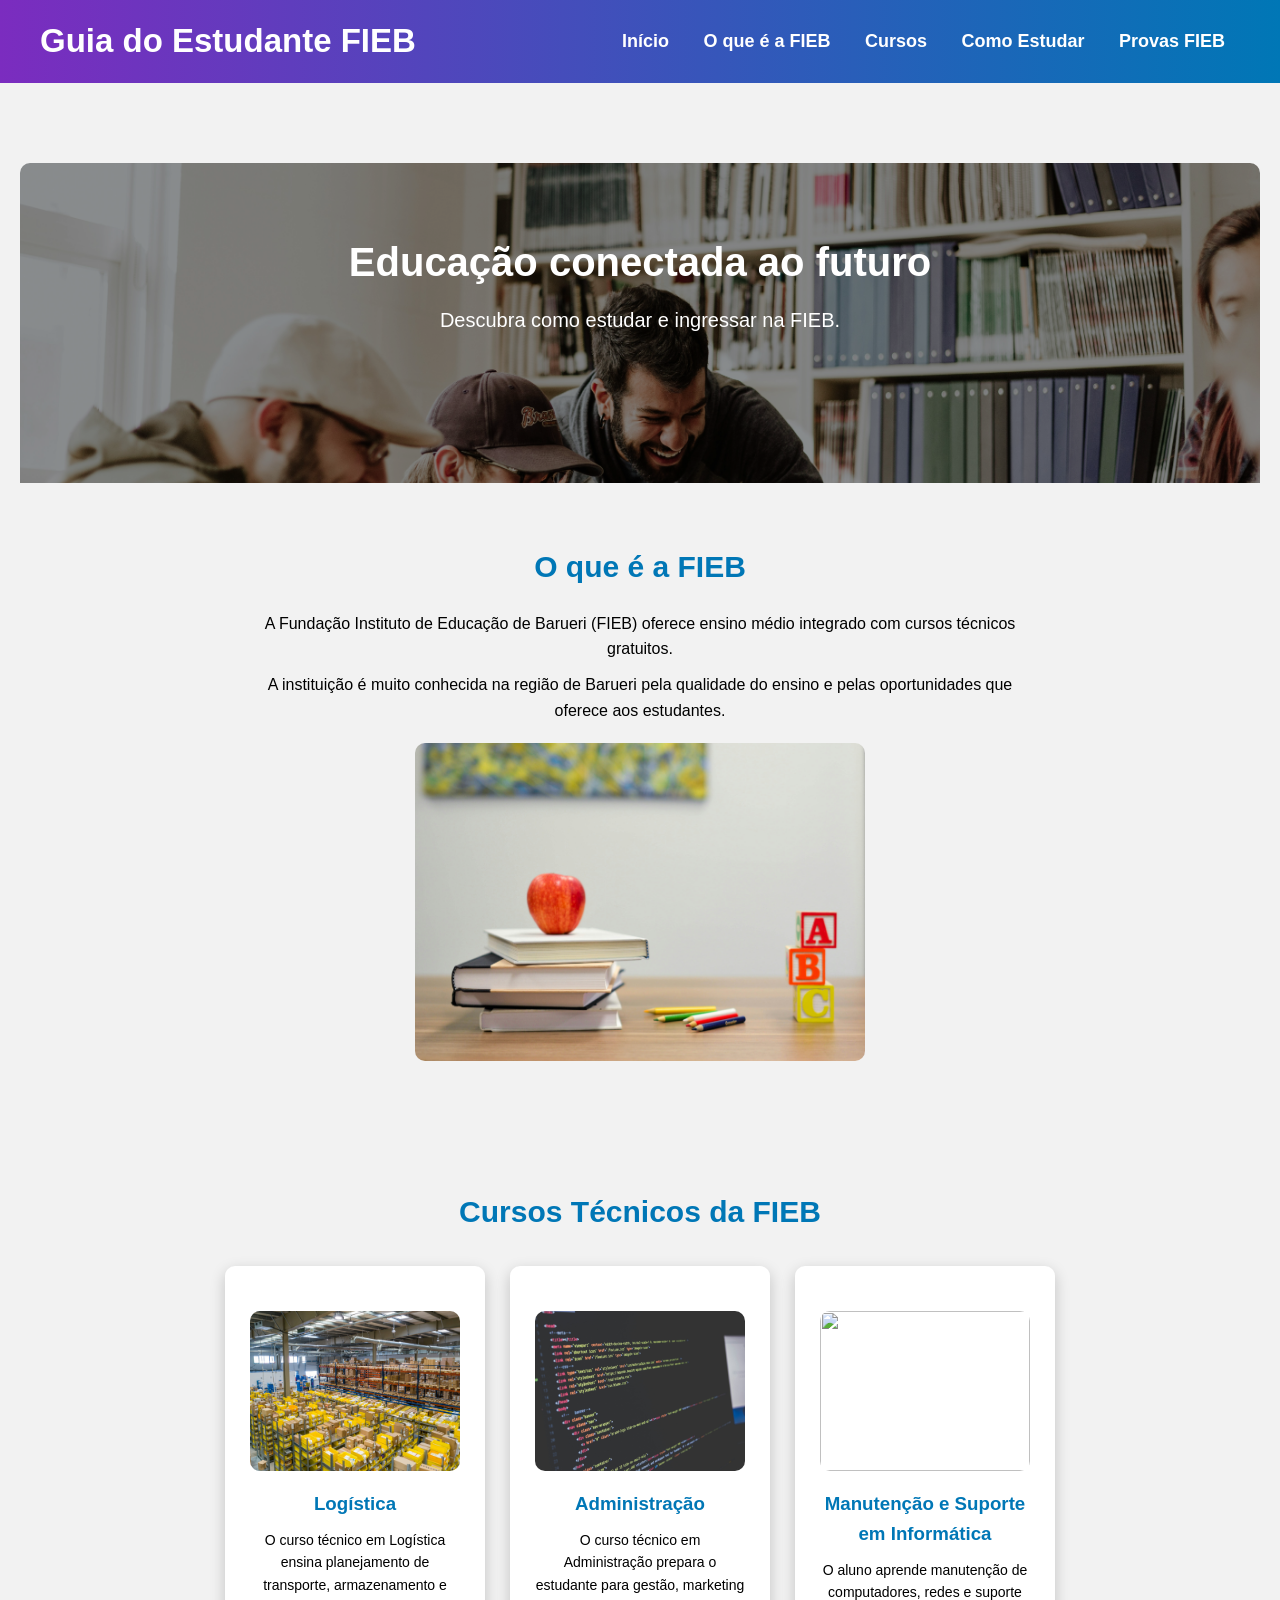
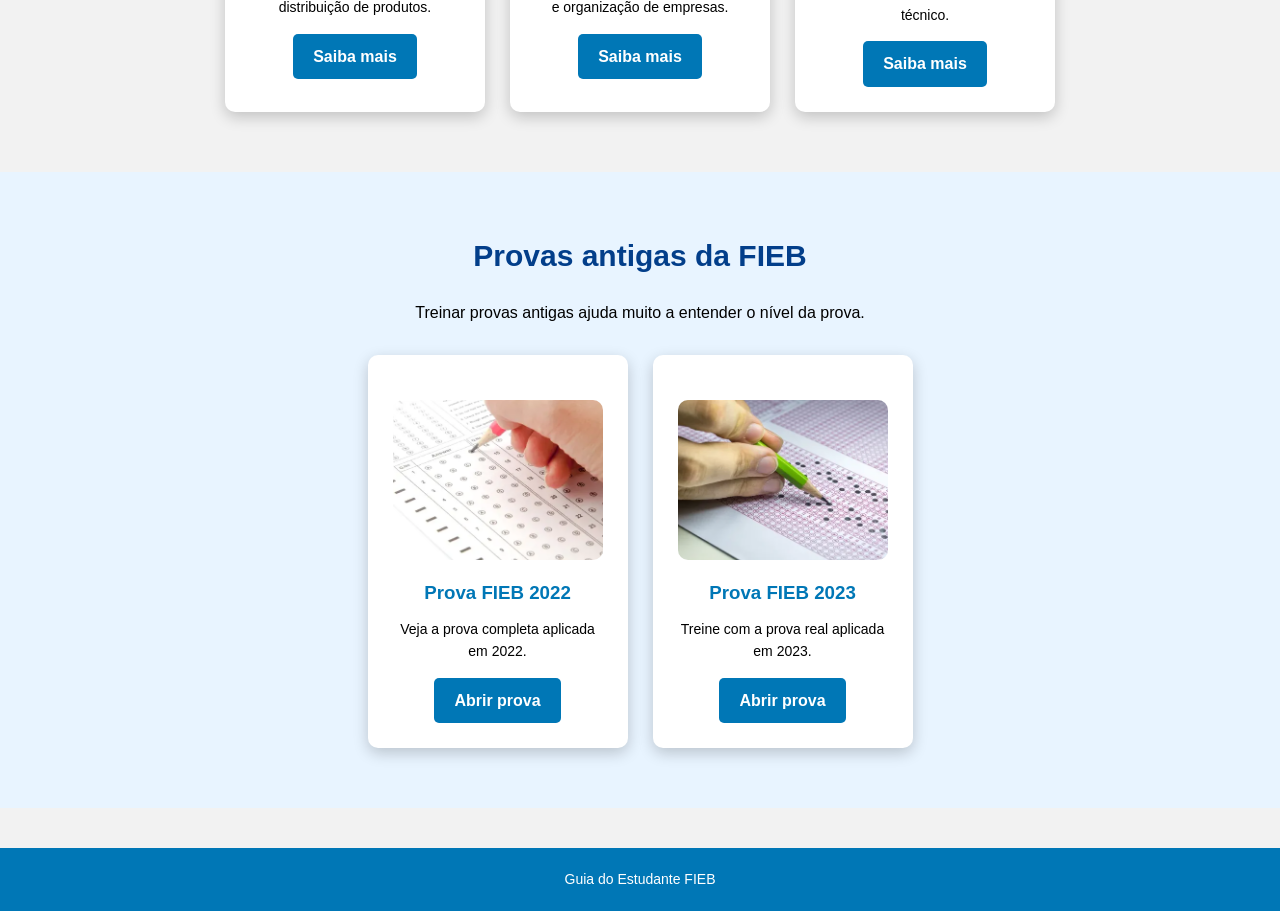
==== index.html @ 662fbcf6 "Add files via upload" ====
<!DOCTYPE html>
<html lang="pt-br">

<head>
<meta charset="UTF-8">
<title>Guia do Estudante FIEB</title>
<link rel="stylesheet" href="style.css">
</head>

<body>

<header>

<div class="logo">
<h2>Guia do Estudante FIEB</h2>
</div>

<nav>
<a href="index.html">Início</a>
<a href="#fieb">O que é a FIEB</a>
<a href="#cursos">Cursos</a>
<a href="estudar.html">Como Estudar</a>
<a href="#provas">Provas FIEB</a>
</nav>

</header>

<section class="banner">

<img src="img/banner.jpg">

<div class="banner-text">
<h1>Educação conectada ao futuro</h1>
<p>Descubra como estudar e ingressar na FIEB.</p>
</div>

</section>

<section id="fieb">

<h2>O que é a FIEB</h2>

<p>
A Fundação Instituto de Educação de Barueri (FIEB) oferece ensino médio
integrado com cursos técnicos gratuitos.
</p>

<p>
A instituição é muito conhecida na região de Barueri pela qualidade
do ensino e pelas oportunidades que oferece aos estudantes.
</p>

<img src="img/fieb.jpg" width="450">

</section>

<section id="cursos">

<h2>Cursos Técnicos da FIEB</h2>

<div class="cards">

<div class="card">

<img src="img/logistica.jpg">

<h3>Logística</h3>

<p>
O curso técnico em Logística ensina planejamento de transporte,
armazenamento e distribuição de produtos.
</p>

<a href="logistica.html">Saiba mais</a>

</div>

<div class="card">

<img src="img/administracao.jpg">

<h3>Administração</h3>

<p>
O curso técnico em Administração prepara o estudante para gestão,
marketing e organização de empresas.
</p>

<a href="administracao.html">Saiba mais</a>

</div>

<div class="card">

<img src="img/informatica.jpg">

<h3>Manutenção e Suporte em Informática</h3>

<p>
O aluno aprende manutenção de computadores, redes e suporte técnico.
</p>

<a href="informatica.html">Saiba mais</a>

</div>

</div>

</section>

<section id="provas">

<h2>Provas antigas da FIEB</h2>

<p>Treinar provas antigas ajuda muito a entender o nível da prova.</p>

<div class="cards">

<div class="card">

<img src="img/prova1.jpg">

<h3>Prova FIEB 2022</h3>

<p>Veja a prova completa aplicada em 2022.</p>

<a href="provas/prova2022.pdf" target="_blank">Abrir prova</a>

</div>

<div class="card">

<img src="img/prova2.jpg">

<h3>Prova FIEB 2023</h3>

<p>Treine com a prova real aplicada em 2023.</p>

<a href="provas/prova2023.pdf" target="_blank">Abrir prova</a>

</div>

</div>

</section>

<footer>

<p>Guia do Estudante FIEB</p>

</footer>

</body>
</html>
---- style.css ----
/* RESET */

*{
margin:0;
padding:0;
box-sizing:border-box;
}

body{
font-family:Arial, Helvetica, sans-serif;
background:#f2f2f2;
text-align:center;
line-height:1.6;
}

/* HEADER */

header{
display:flex;
justify-content:space-between;
align-items:center;
background:linear-gradient(90deg,#7b2cbf,#0077b6);
padding:15px 40px;
color:white;
}

.logo{
font-size:22px;
font-weight:bold;
}

nav a{
color:white;
margin:15px;
text-decoration:none;
font-weight:bold;
font-size:18px;
transition:0.3s;
}

nav a:hover{
color:yellow;
}

/* BANNER */

.banner{
position:relative;
height:400px;
overflow:hidden;
}

.banner img{
width:100%;
height:400px;
object-fit:cover;
filter:brightness(60%);
}

.banner-text{
position:absolute;
top:50%;
left:50%;
transform:translate(-50%,-50%);
color:white;
}

.banner-text h1{
font-size:40px;
margin-bottom:10px;
}

.banner-text p{
font-size:20px;
}

/* SECTIONS */

section{
padding:60px 20px;
}

section h2{
color:#0077b6;
margin-bottom:20px;
font-size:30px;
}

/* PARÁGRAFOS */

section p{
max-width:800px;
margin:auto;
margin-top:10px;
}

/* CARDS */

.cards{
display:flex;
justify-content:center;
flex-wrap:wrap;
gap:25px;
margin-top:30px;
}

.card{
background:white;
padding:25px;
border-radius:10px;
width:260px;
box-shadow:0 5px 15px rgba(0,0,0,0.2);
transition:0.3s;
}

.card:hover{
transform:translateY(-8px);
}

.card img{
width:100%;
height:160px;
object-fit:cover;
border-radius:10px;
}

.card h3{
color:#0077b6;
margin-top:10px;
}

.card p{
font-size:14px;
margin-top:10px;
}

/* BOTÃO */

.card a{
display:inline-block;
margin-top:15px;
background:#0077b6;
color:white;
padding:10px 20px;
text-decoration:none;
border-radius:5px;
font-weight:bold;
transition:0.3s;
}

.card a:hover{
background:#023e8a;
transform:scale(1.05);
}

/* LISTAS */

ul{
list-style:none;
padding:0;
margin-top:20px;
}

ul li{
background:white;
margin:10px auto;
padding:12px;
width:320px;
border-radius:5px;
box-shadow:0 2px 5px rgba(0,0,0,0.1);
}

/* IMAGENS */

img{
margin-top:20px;
border-radius:10px;
max-width:100%;
}

/* SEÇÃO PROVAS */

#provas{
background:#e8f4ff;
}

#provas h2{
color:#023e8a;
}

/* PÁGINA ESTUDAR */

.estudar-container{
max-width:900px;
margin:auto;
text-align:left;
}

.estudar-container h3{
margin-top:30px;
color:#444;
font-size:22px;
}

.estudar-container p{
margin-top:10px;
}

.estudar-container img{
display:block;
margin:30px auto;
max-width:500px;
border-radius:10px;
}

/* FOOTER */

footer{
background:#0077b6;
color:white;
padding:20px;
margin-top:40px;
font-size:14px;
}

/* SCROLL SUAVE */

html{
scroll-behavior:smooth;
}

/* RESPONSIVO (CELULAR) */

@media(max-width:768px){

header{
flex-direction:column;
}

nav{
margin-top:10px;
}

nav a{
display:block;
margin:10px;
}

.cards{
flex-direction:column;
align-items:center;
}

.banner{
height:300px;
}

.banner img{
height:300px;
}

.banner-text h1{
font-size:28px;
}

.banner-text p{
font-size:16px;
}

ul li{
width:90%;
}

section img{
max-width:90%;
}

.estudar-container{
padding:10px;
}

}
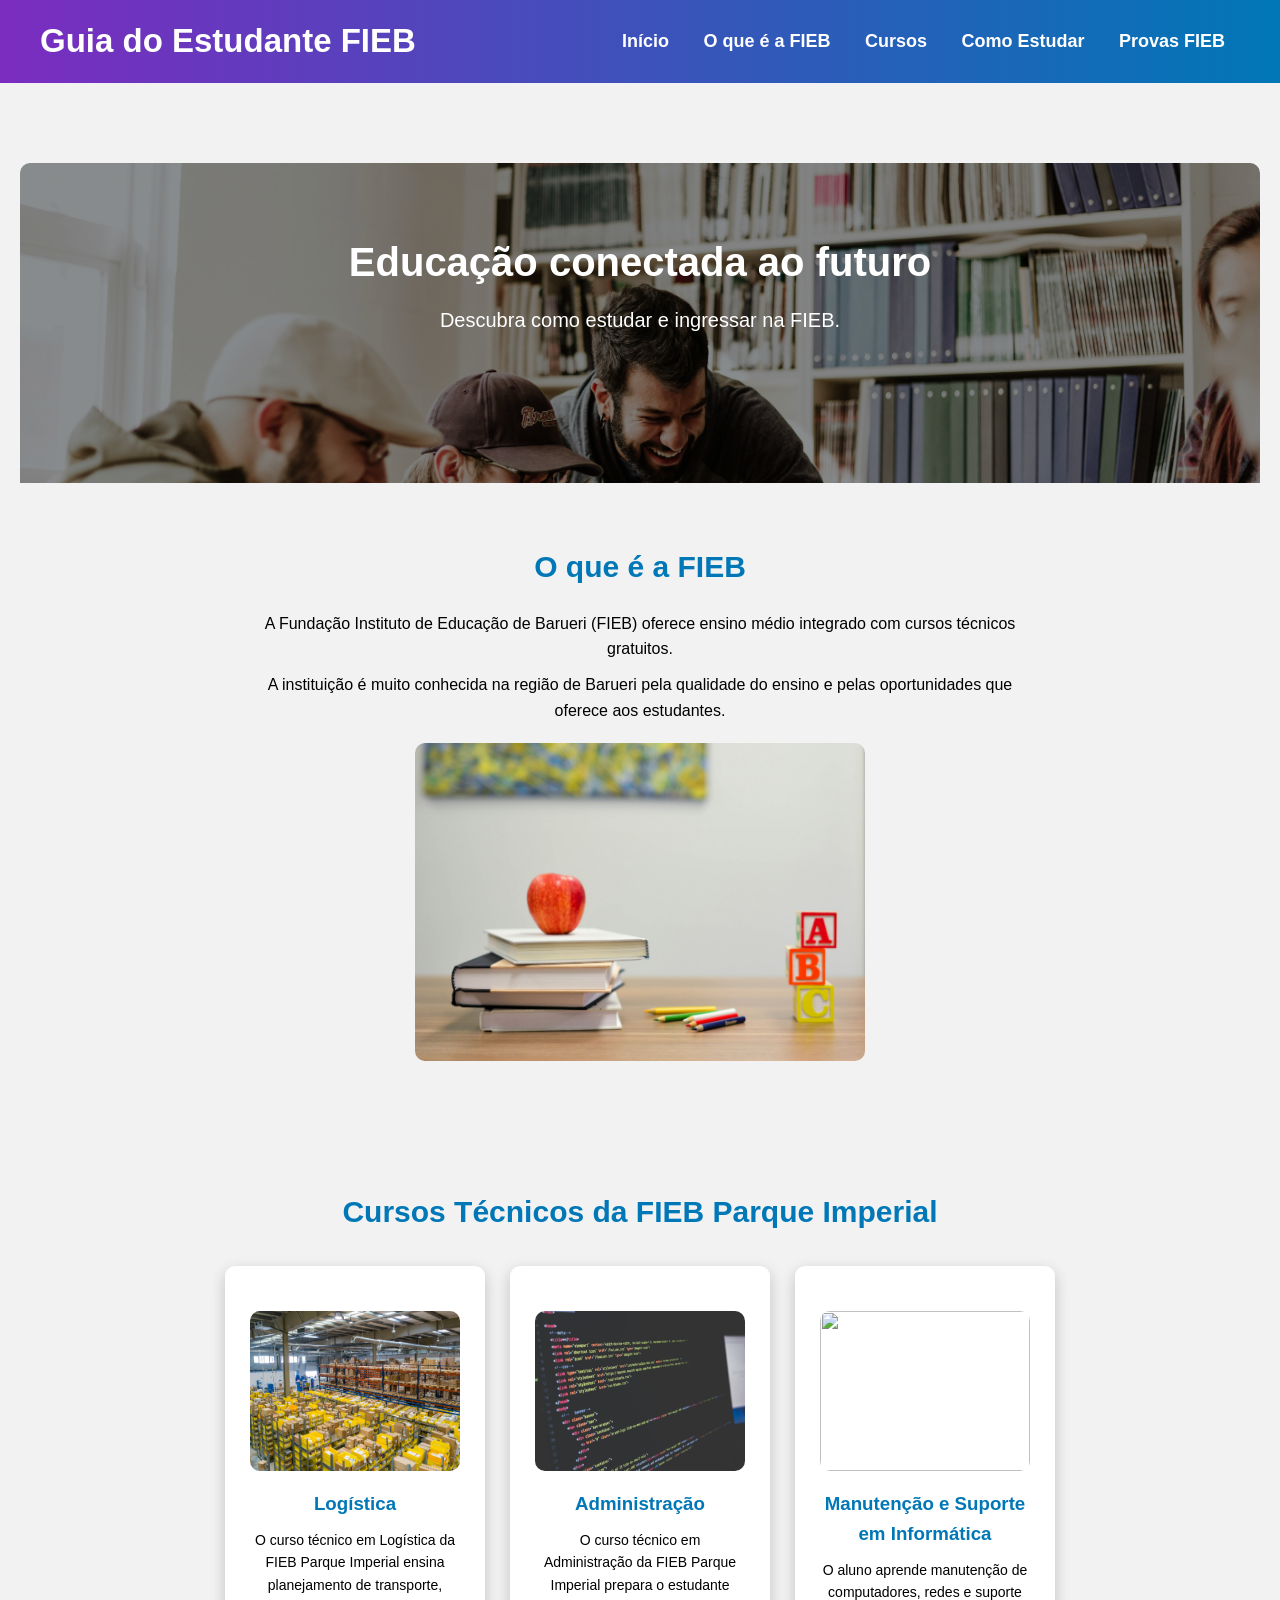
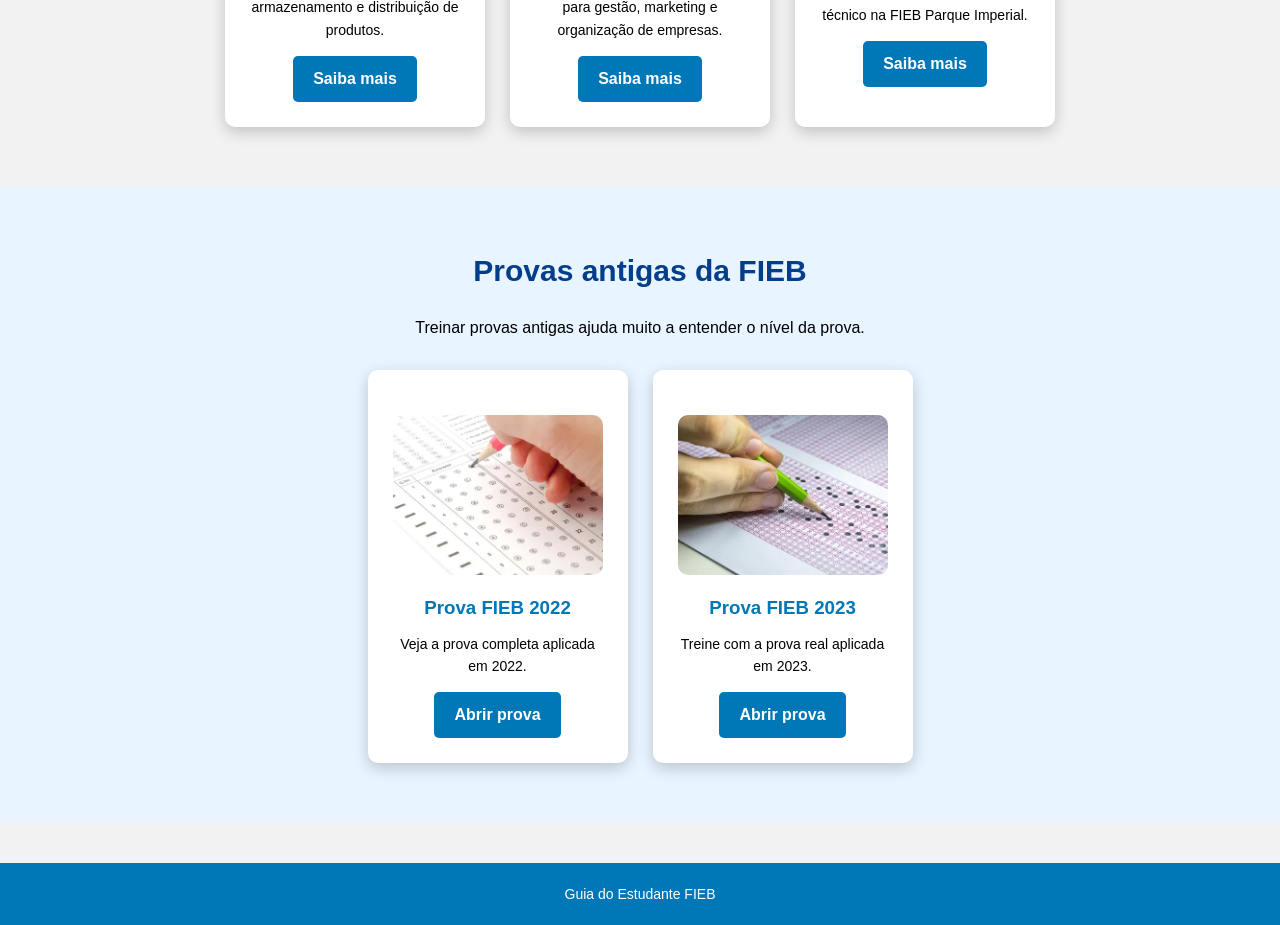
==== commit 9bae2810: "Add files via upload" ====
--- a/index.html
+++ b/index.html
@@ -56,7 +56,7 @@
 
 <section id="cursos">
 
-<h2>Cursos Técnicos da FIEB</h2>
+<h2>Cursos Técnicos da FIEB Parque Imperial</h2>
 
 <div class="cards">
 
@@ -67,7 +67,7 @@
 <h3>Logística</h3>
 
 <p>
-O curso técnico em Logística ensina planejamento de transporte,
+O curso técnico em Logística da FIEB Parque Imperial ensina planejamento de transporte,
 armazenamento e distribuição de produtos.
 </p>
 
@@ -82,7 +82,7 @@
 <h3>Administração</h3>
 
 <p>
-O curso técnico em Administração prepara o estudante para gestão,
+O curso técnico em Administração da FIEB Parque Imperial prepara o estudante para gestão,
 marketing e organização de empresas.
 </p>
 
@@ -97,7 +97,8 @@
 <h3>Manutenção e Suporte em Informática</h3>
 
 <p>
-O aluno aprende manutenção de computadores, redes e suporte técnico.
+O aluno aprende manutenção de computadores, redes e suporte técnico
+na FIEB Parque Imperial.
 </p>
 
 <a href="informatica.html">Saiba mais</a>
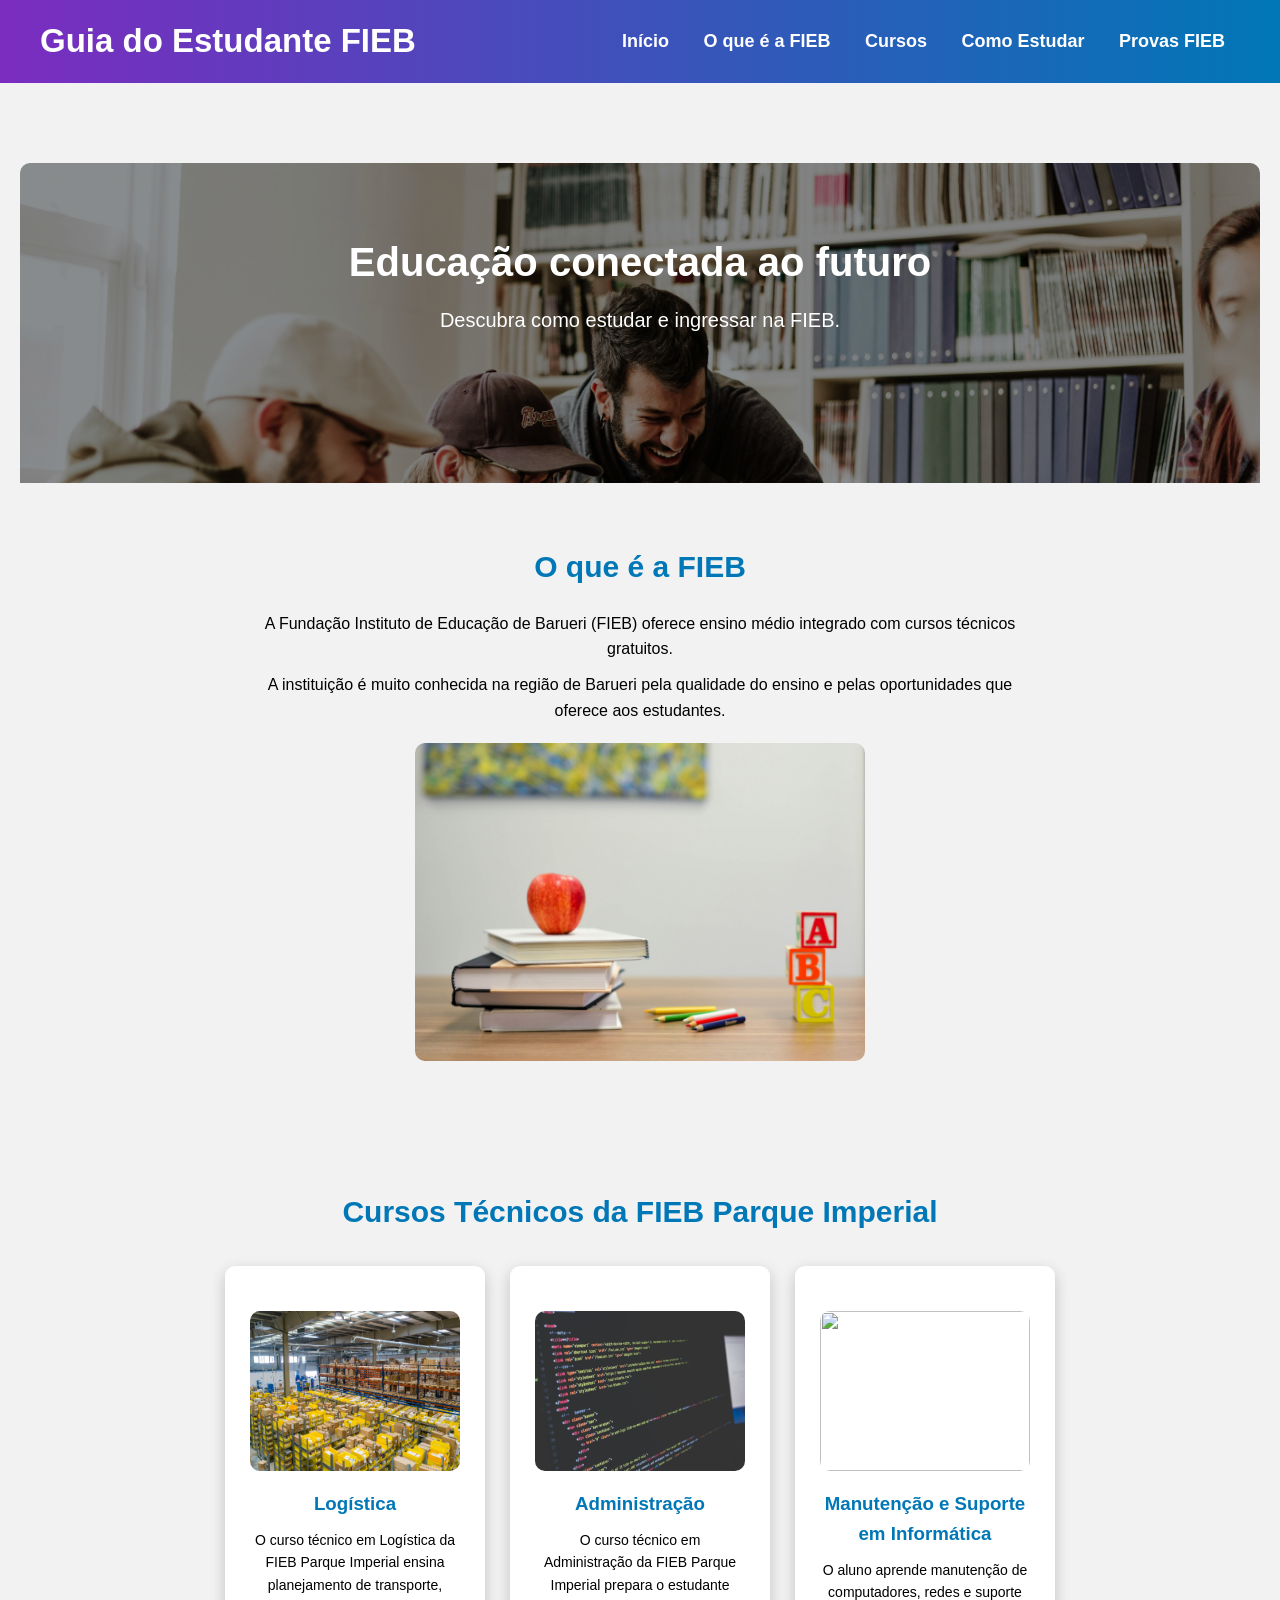
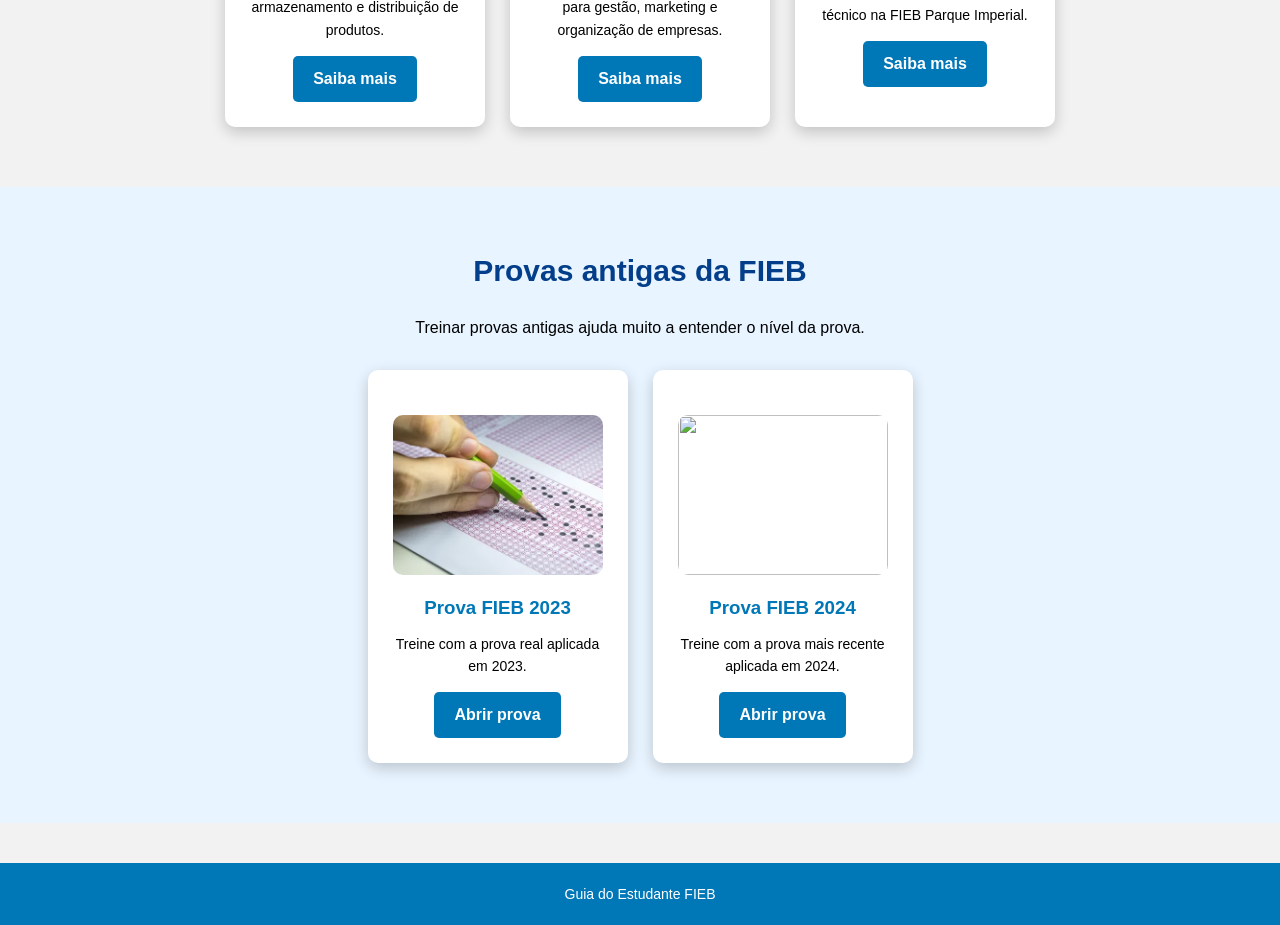
==== commit 3b939ce3: "Add files via upload" ====
--- a/index.html
+++ b/index.html
@@ -119,18 +119,6 @@
 
 <div class="card">
 
-<img src="img/prova1.jpg">
-
-<h3>Prova FIEB 2022</h3>
-
-<p>Veja a prova completa aplicada em 2022.</p>
-
-<a href="provas/prova2022.pdf" target="_blank">Abrir prova</a>
-
-</div>
-
-<div class="card">
-
 <img src="img/prova2.jpg">
 
 <h3>Prova FIEB 2023</h3>
@@ -138,6 +126,18 @@
 <p>Treine com a prova real aplicada em 2023.</p>
 
 <a href="provas/prova2023.pdf" target="_blank">Abrir prova</a>
+
+</div>
+
+<div class="card">
+
+<img src="img/prova3.jpg">
+
+<h3>Prova FIEB 2024</h3>
+
+<p>Treine com a prova mais recente aplicada em 2024.</p>
+
+<a href="provas/prova2024.pdf" target="_blank">Abrir prova</a>
 
 </div>
 
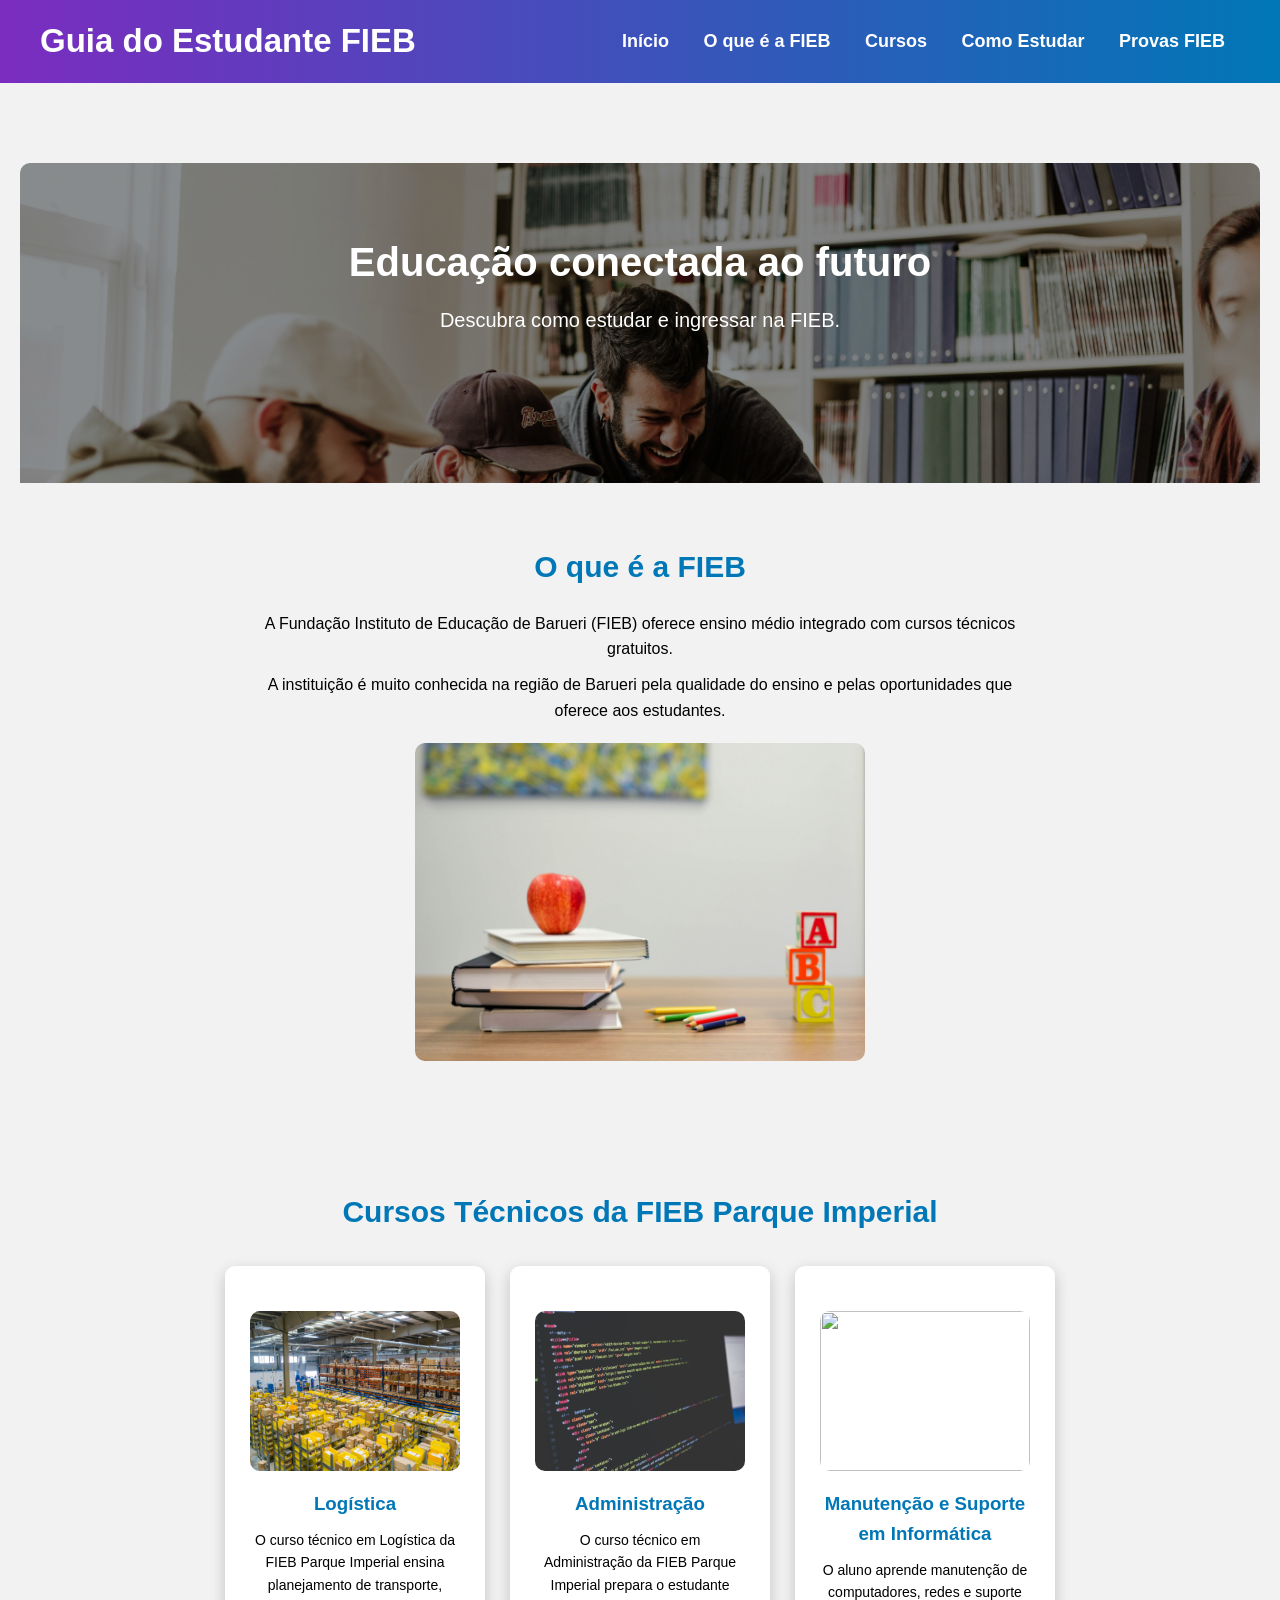
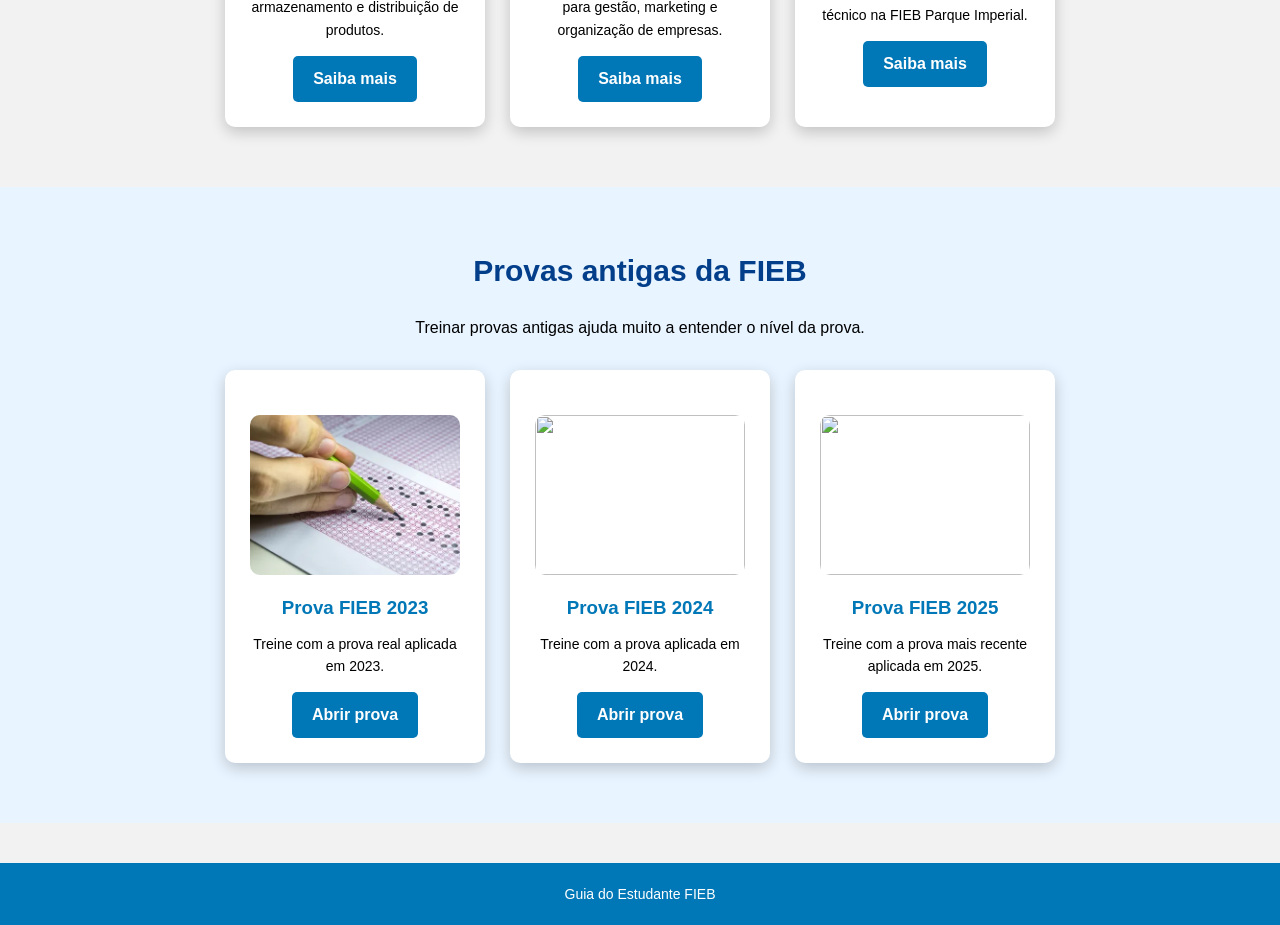
==== commit f1174433: "Add files via upload" ====
--- a/index.html
+++ b/index.html
@@ -131,13 +131,25 @@
 
 <div class="card">
 
-<img src="img/prova3.jpg">
+<img src="img/prova4.jpg">
 
 <h3>Prova FIEB 2024</h3>
 
-<p>Treine com a prova mais recente aplicada em 2024.</p>
+<p>Treine com a prova aplicada em 2024.</p>
 
 <a href="provas/prova2024.pdf" target="_blank">Abrir prova</a>
+
+</div>
+
+<div class="card">
+
+<img src="img/prova3.jpg">
+
+<h3>Prova FIEB 2025</h3>
+
+<p>Treine com a prova mais recente aplicada em 2025.</p>
+
+<a href="provas/prova2025.pdf" target="_blank">Abrir prova</a>
 
 </div>
 
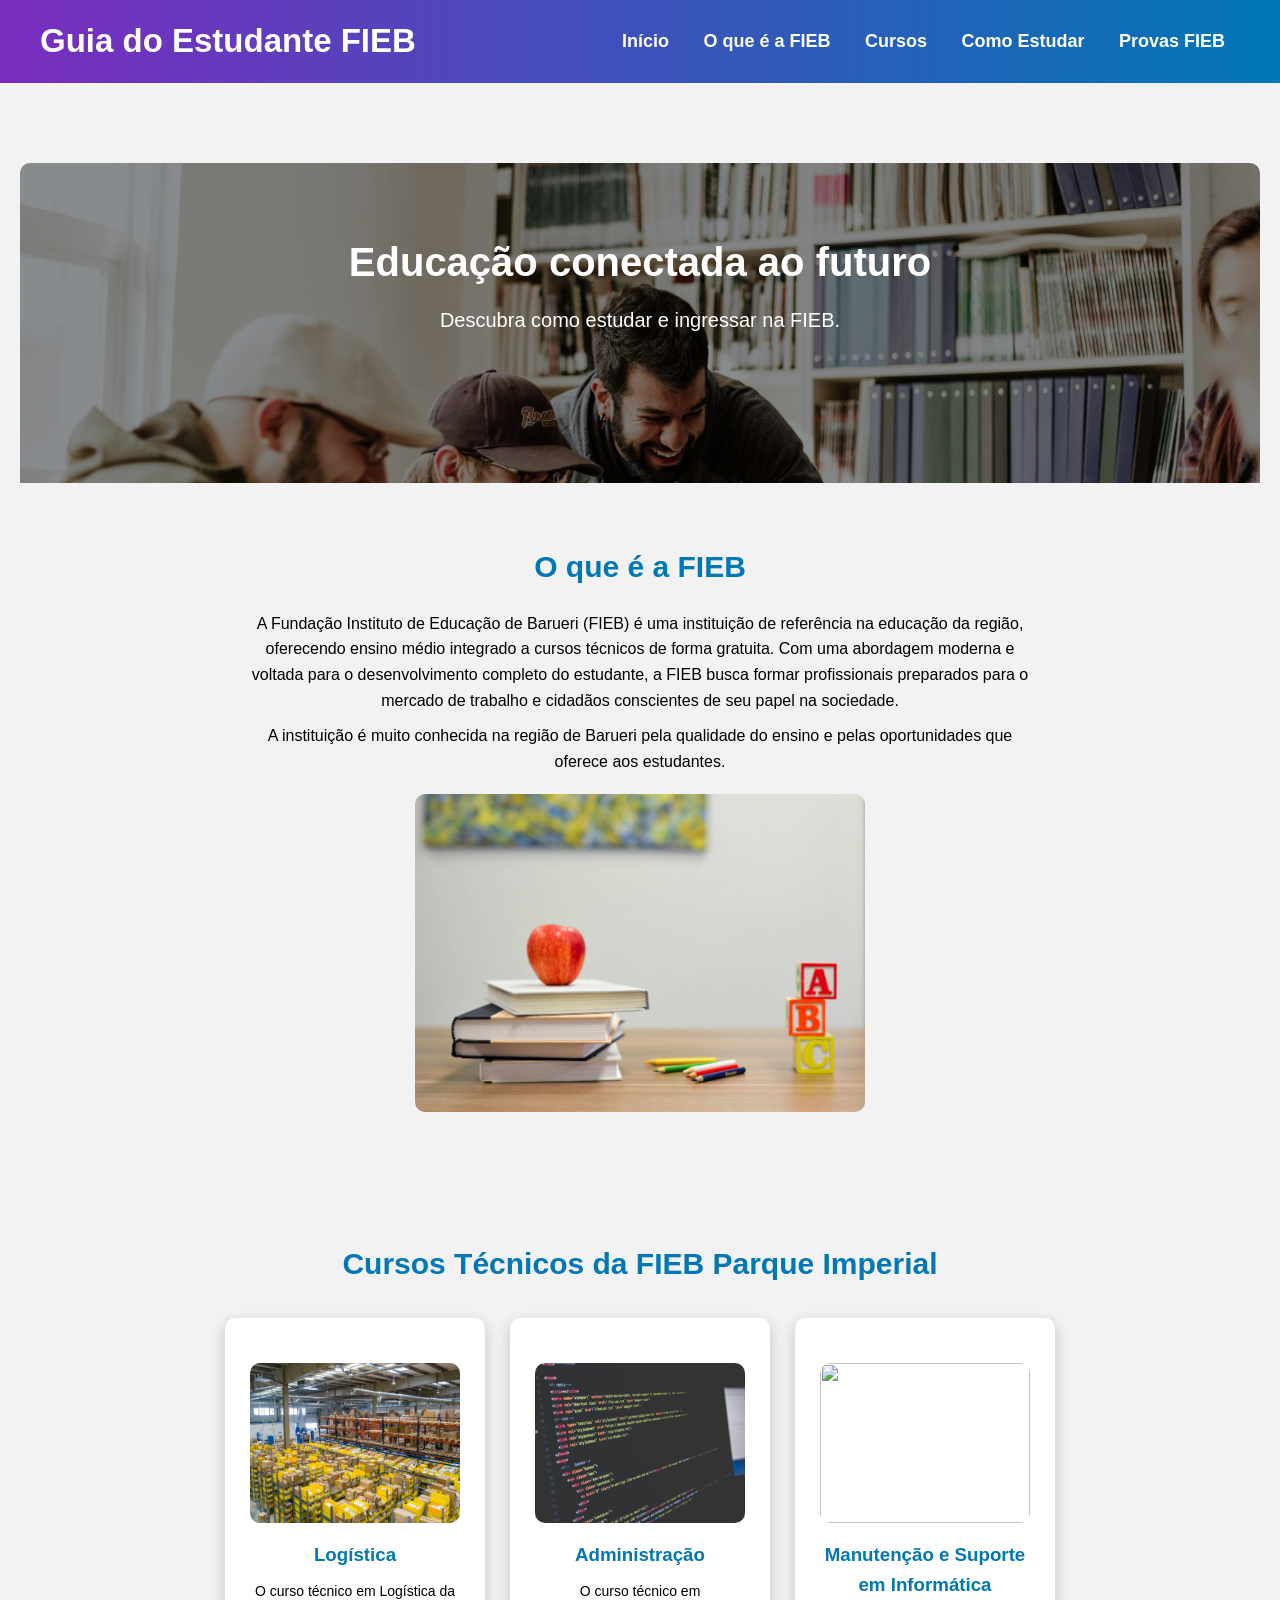
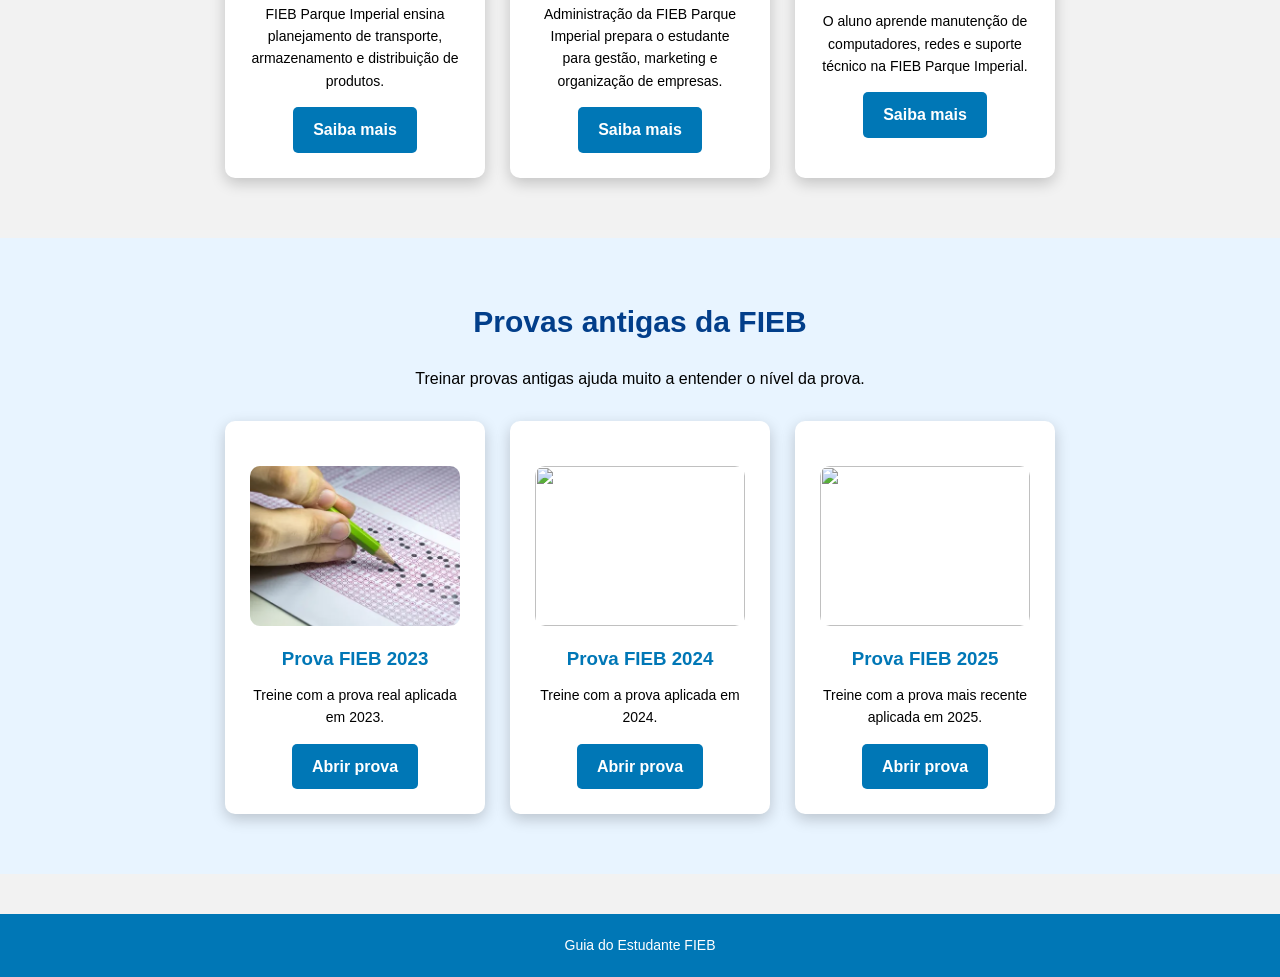
==== commit da381393: "Add files via upload" ====
--- a/index.html
+++ b/index.html
@@ -41,8 +41,10 @@
 <h2>O que é a FIEB</h2>
 
 <p>
-A Fundação Instituto de Educação de Barueri (FIEB) oferece ensino médio
-integrado com cursos técnicos gratuitos.
+A Fundação Instituto de Educação de Barueri (FIEB) é uma instituição de referência na educação da região,
+oferecendo ensino médio integrado a cursos técnicos de forma gratuita. Com uma abordagem moderna e
+voltada para o desenvolvimento completo do estudante, a FIEB busca formar profissionais preparados
+para o mercado de trabalho e cidadãos conscientes de seu papel na sociedade.
 </p>
 
 <p>
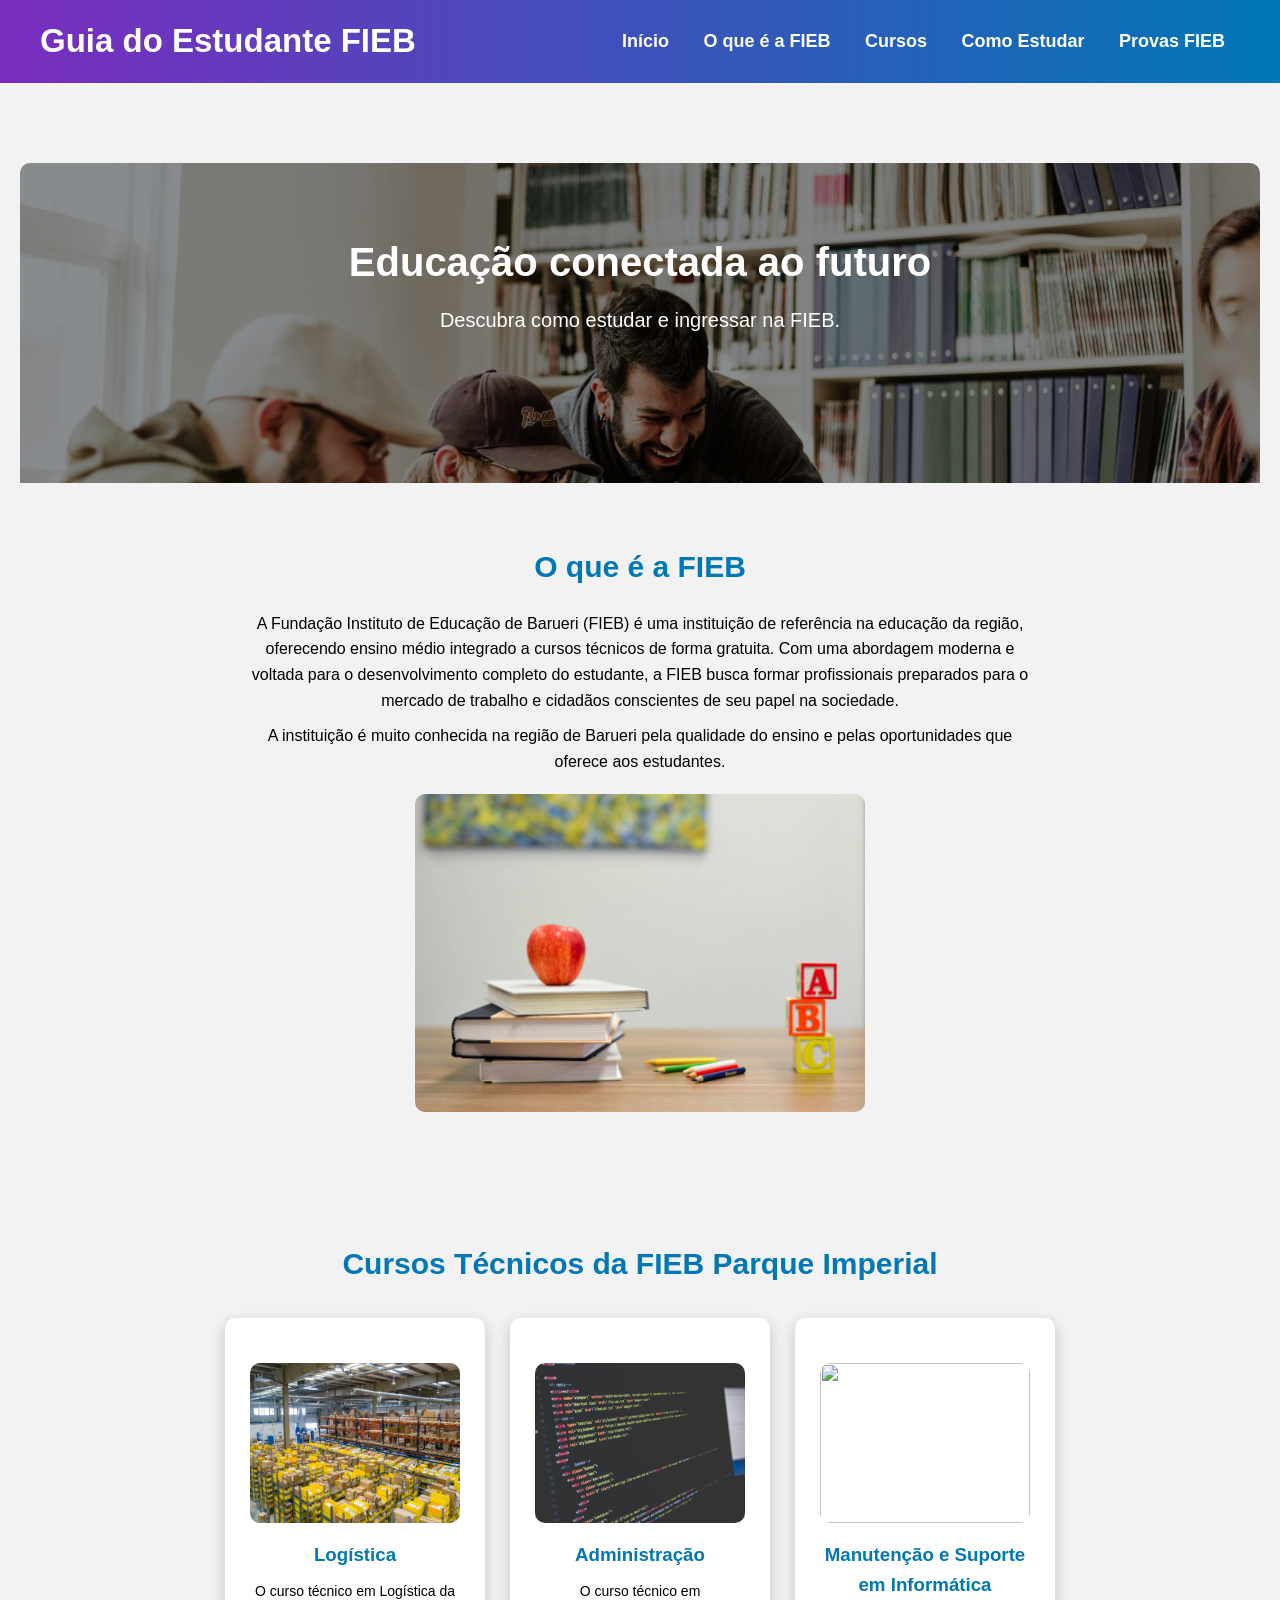
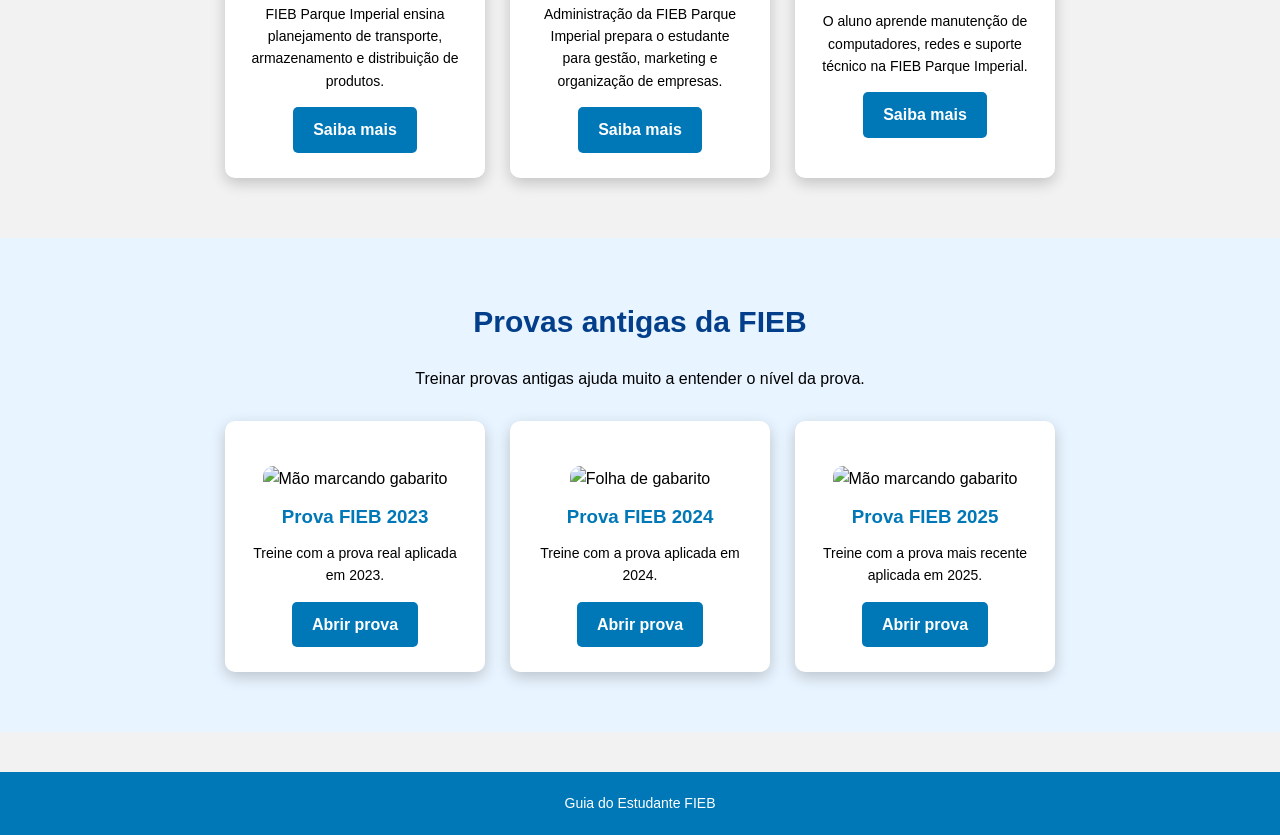
==== commit 4a091930: "Add files via upload" ====
--- a/index.html
+++ b/index.html
@@ -121,7 +121,7 @@
 
 <div class="card">
 
-<img src="img/prova2.jpg">
+<img src="img/gabarito-mao.webp" alt="Mão marcando gabarito">
 
 <h3>Prova FIEB 2023</h3>
 
@@ -133,7 +133,7 @@
 
 <div class="card">
 
-<img src="img/prova4.jpg">
+<img src="img/gabarito-folha.webp" alt="Folha de gabarito">
 
 <h3>Prova FIEB 2024</h3>
 
@@ -145,7 +145,7 @@
 
 <div class="card">
 
-<img src="img/prova3.jpg">
+<img src="img/gabarito-mao.webp" alt="Mão marcando gabarito">
 
 <h3>Prova FIEB 2025</h3>
 
